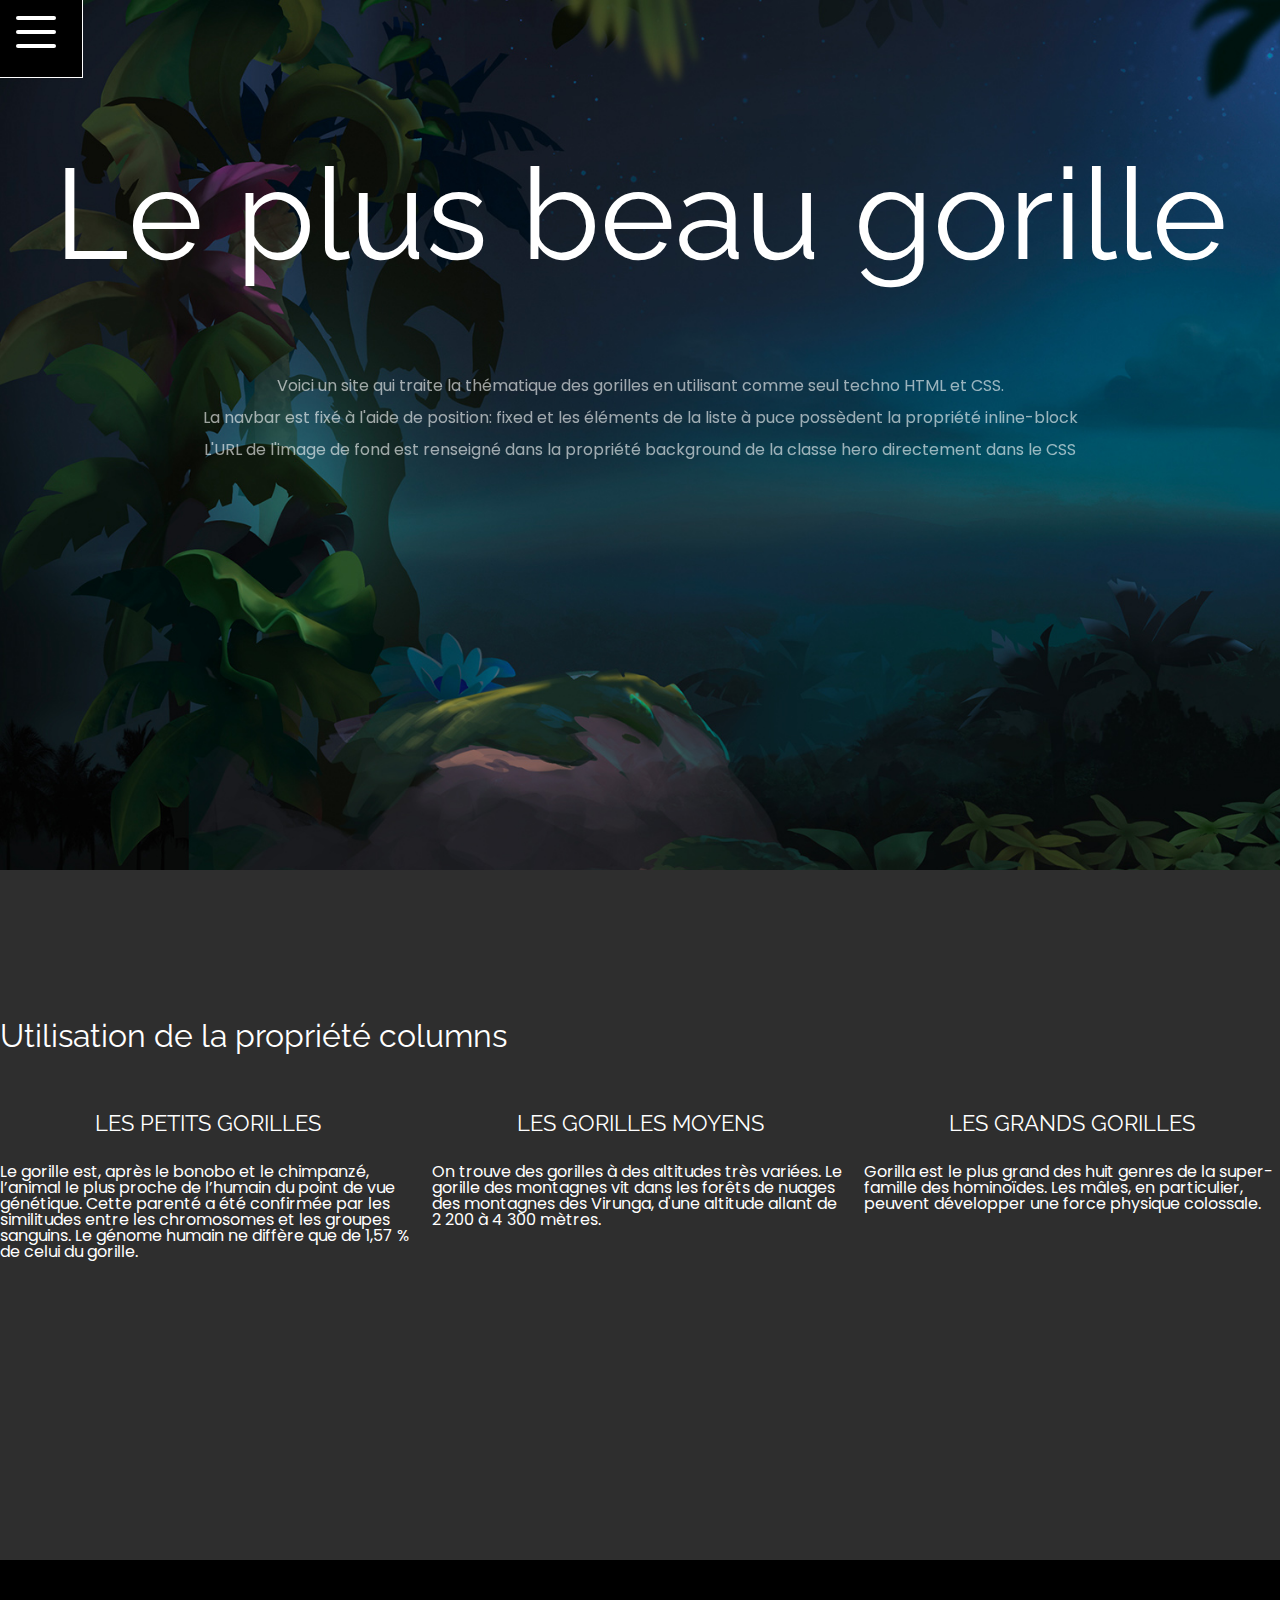
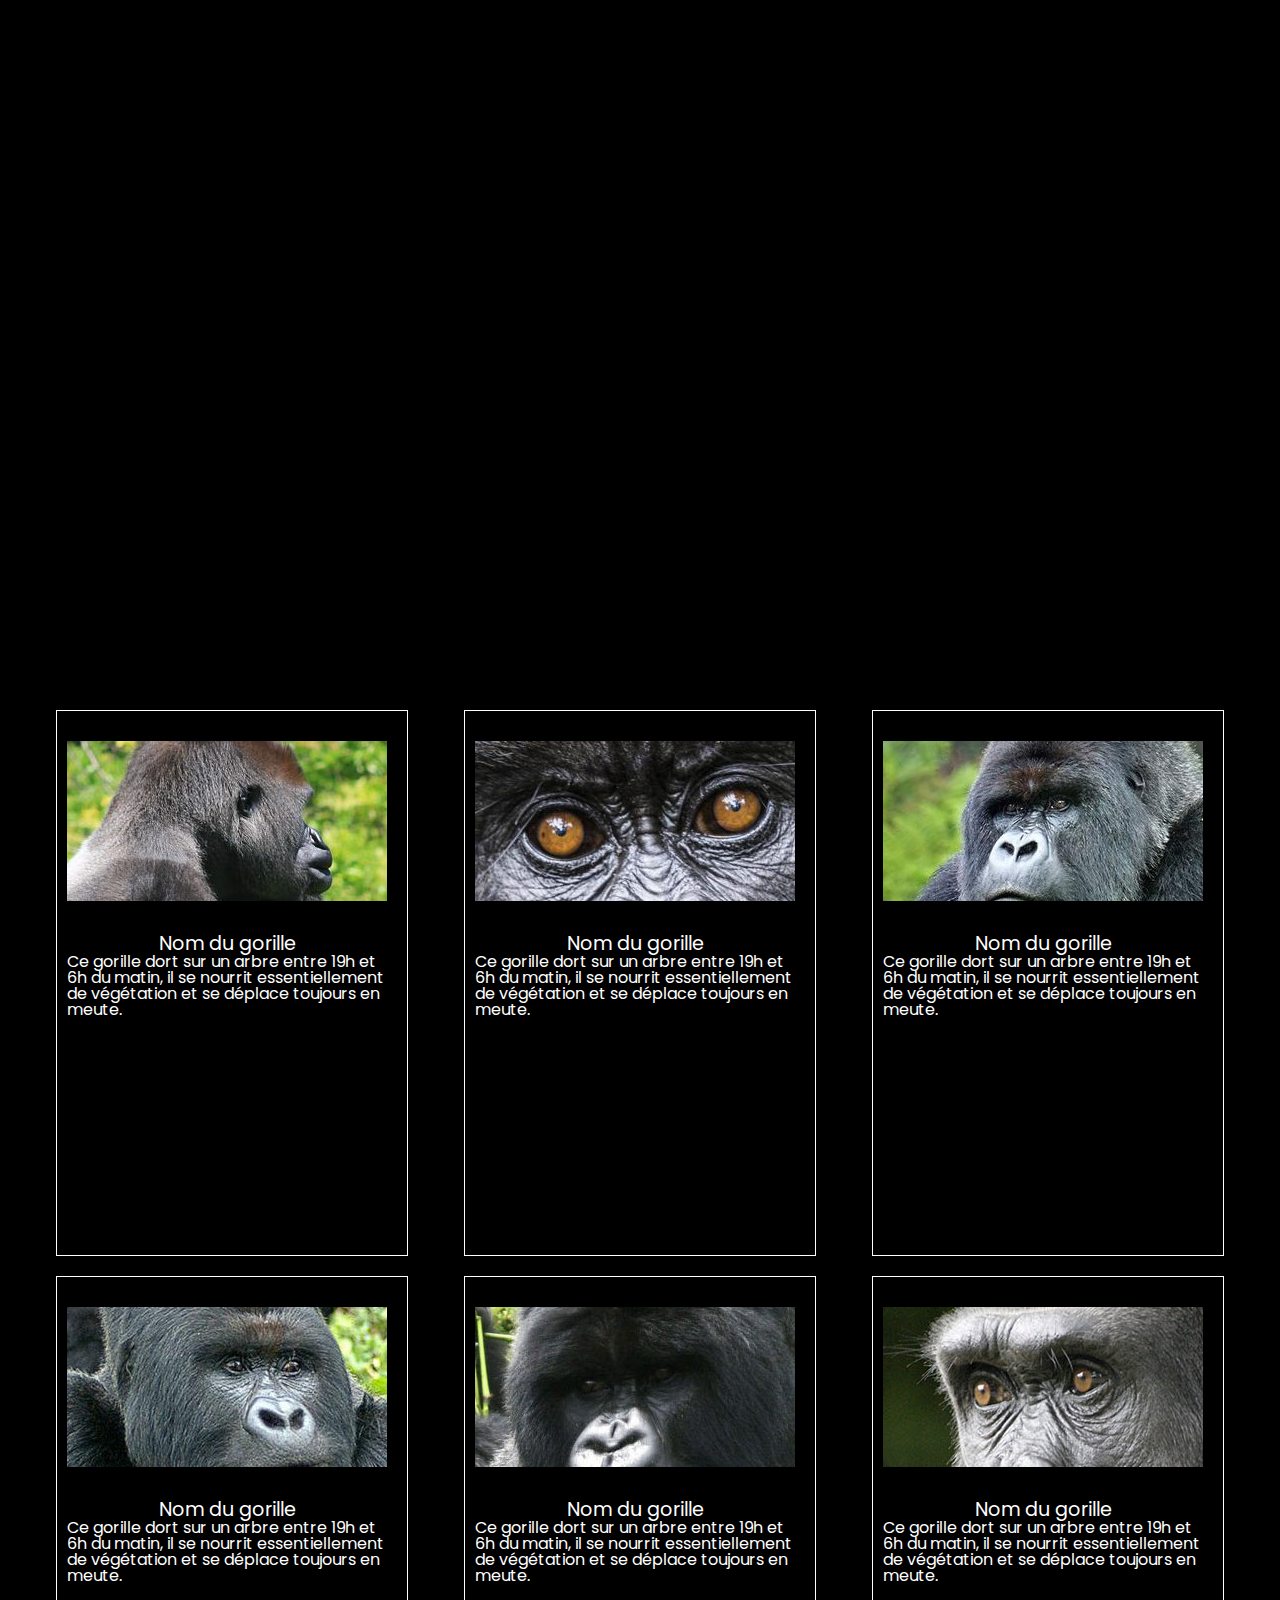
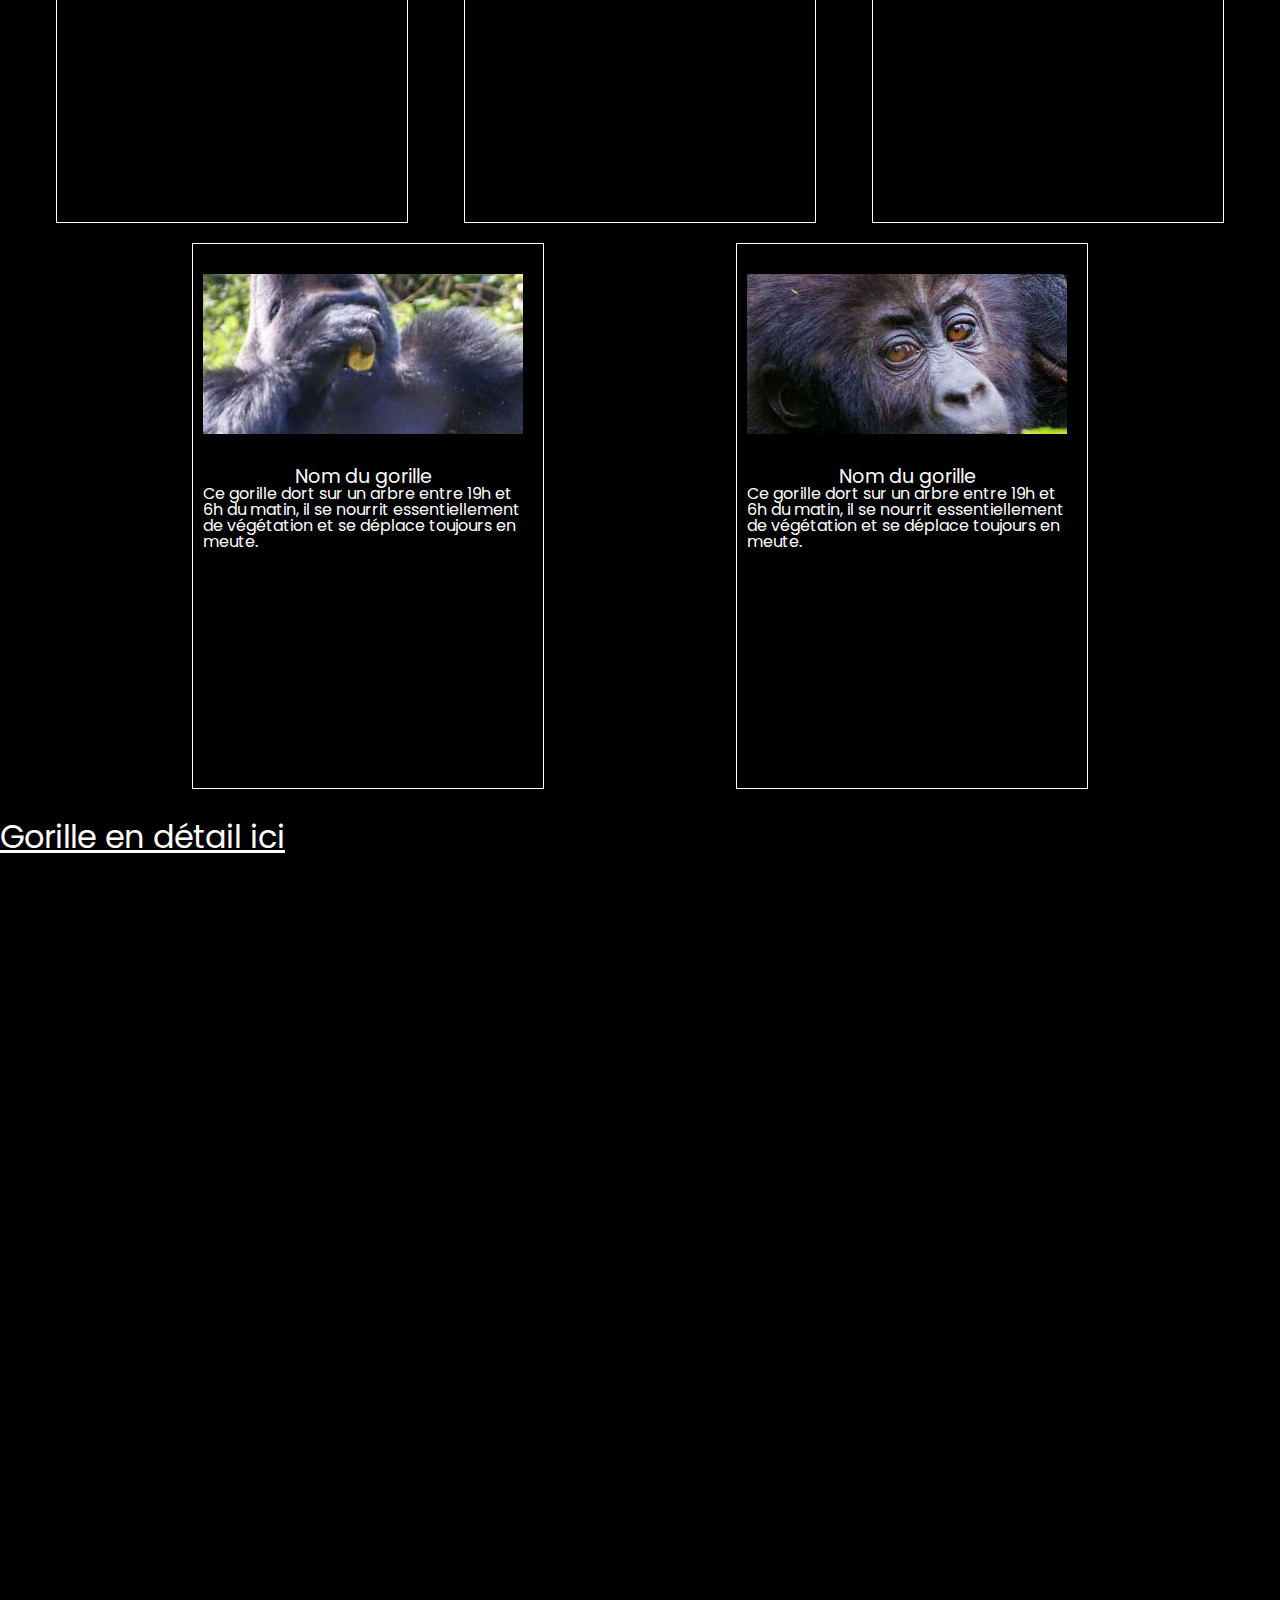
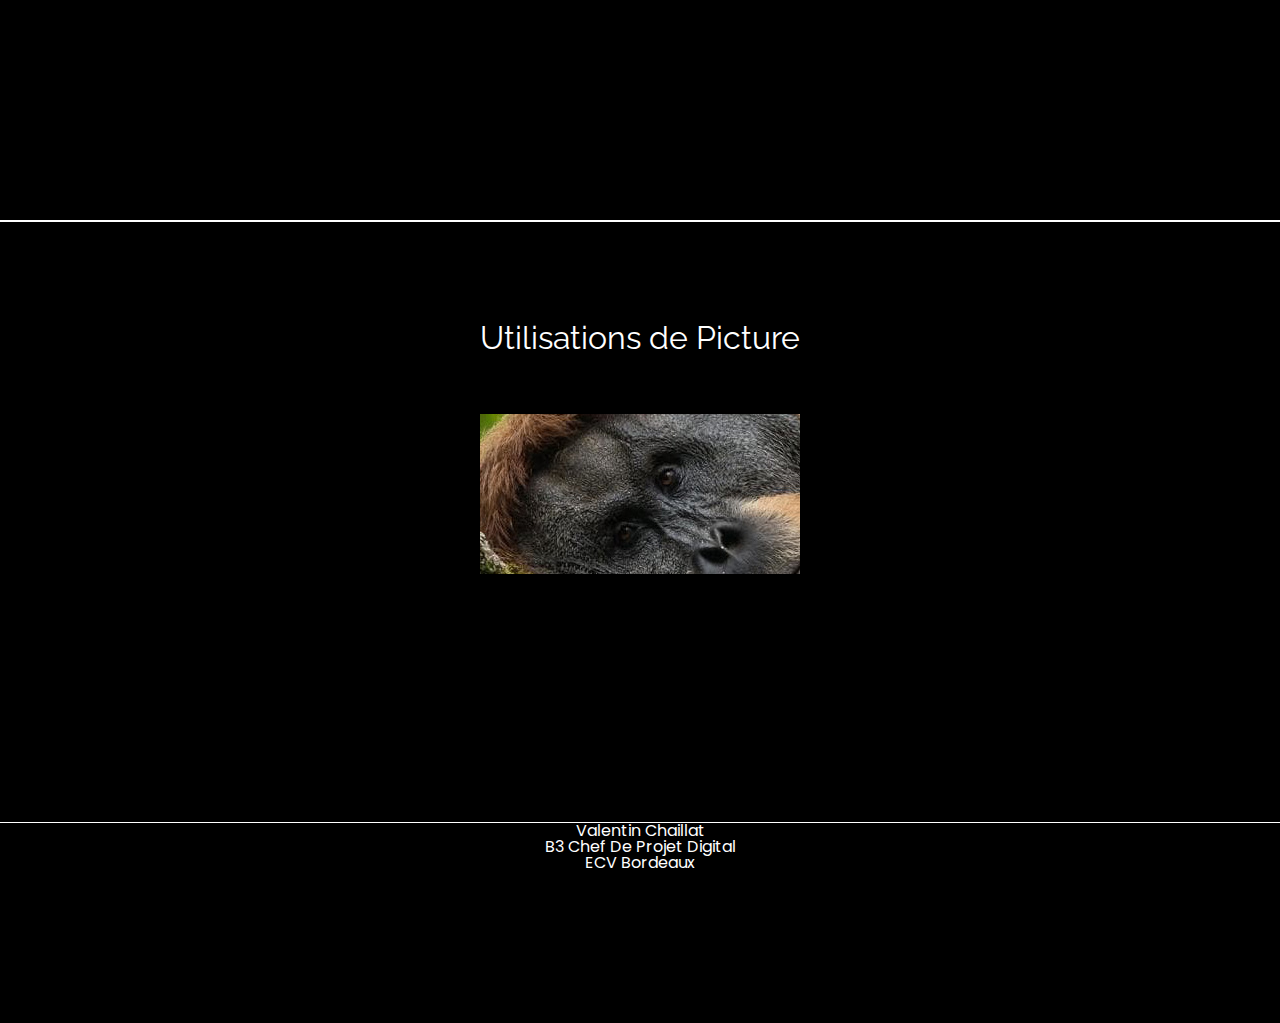
==== index.html @ 8bfe4c50 "nouveau repo, anciens site de gorille + menu burger" ====
<!DOCTYPE html>


<html>

<head>
	<meta charset="utf-8"/>
	<title>Gorille</title>
	<link rel="stylesheet" href="css/style.css">
</head>

<header>
    <a href="#main-menu" class="menu-toggle">
      <div class="burger-breads">
          <span></span>
          <span></span>
          <span></span>
      </div>
    </a>
    <nav id="main-menu" class="main-menu">
        <a href="#main-menu-toggle" class="menu-close">
          <div class="burger-breads close">
            <span></span>
            <span></span>
            <span></span>
          </div>
        </a>
        <ul>
          <li><a href="#">Acceuil</a></li>
          <li><a href="#bloc2">Propriété columns</a></li>
          <li><a href="#bloc3">Liste de gorille</a></li>
          <li><a href="#picture">Propriété Picture</a></li>
					<li><a href="../page/page2.html">Gorille en détail</a></li>


        </ul>
    </nav>
          <a href="#main-menu-toggle" class="backdrop" hidden></a>
  </header>

<body>

<section class="hero" id="hero">
		<h1>Le plus beau gorille</h1>
			<div class="description">
			Voici un site qui traite la thématique des gorilles en utilisant comme seul techno HTML et CSS.</br></br>
			La navbar est fixé à l'aide de position: fixed et les éléments de la liste à puce possèdent la propriété inline-block</br></br>
			L'URL de l'image de fond est renseigné dans la propriété background de la classe hero directement dans le CSS</br>
		</div>
</section>

<div class="bloc2" id="bloc2">
	<h2>Utilisation de la propriété columns</h2>
	 	<div class="colonne">
				<h3>Les petits gorilles</h3>
				Le gorille est, après le bonobo et le chimpanzé, l’animal le plus proche de l’humain du point de vue génétique. Cette parenté a été confirmée par les similitudes entre les chromosomes et les groupes sanguins. Le génome humain ne diffère que de 1,57 % de celui du gorille.
		</div>

		<div class="colonne">
				<h3>Les gorilles moyens</h3>
				On trouve des gorilles à des altitudes très variées. Le gorille des montagnes vit dans les forêts de nuages des montagnes des Virunga, d'une altitude allant de 2 200 à 4 300 mètres.
		</div>

		<div class="colonne">
				<h3>Les grands gorilles</h3>
				Gorilla est le plus grand des huit genres de la super-famille des hominoïdes. Les mâles, en particulier, peuvent développer une force physique colossale.
		</div>
</div>

<section class="imagefix1"></section>


<div class="bloc3" id="bloc3">
						<div class="content">
							<figure>
								<img src="../images/th/th-gorilla01.jpg" alt="image1 de gorille"  />
								<figcaption>
									<h4>Nom du gorille</h4>
										Ce gorille dort sur un arbre entre 19h et 6h du matin, il se nourrit essentiellement de végétation et se déplace toujours en meute.
								</figcaption>
							</figure>
						</div>
						<div class="content">
							<figure>
								<img src="../images/th/th-gorilla02.jpg" alt="image1 de gorille"  />
								<figcaption>
									<h4>Nom du gorille</h4>
										Ce gorille dort sur un arbre entre 19h et 6h du matin, il se nourrit essentiellement de végétation et se déplace toujours en meute.
								</figcaption>
							</figure>
						</div>

						<div class="content">
							<figure>
								<img src="../images/th/th-gorilla03.jpg" alt="image1 de gorille"  />
								<figcaption>
									<h4>Nom du gorille</h4>
										Ce gorille dort sur un arbre entre 19h et 6h du matin, il se nourrit essentiellement de végétation et se déplace toujours en meute.
								</figcaption>
							</figure>
						</div>

						<div class="content">
							<figure>
								<img src="../images/th/th-gorilla04.jpg" alt="image1 de gorille"  />
								<figcaption>
									<h4>Nom du gorille</h4>
										Ce gorille dort sur un arbre entre 19h et 6h du matin, il se nourrit essentiellement de végétation et se déplace toujours en meute.
								</figcaption>
							</figure>
						</div>

						<div class="content">
							<figure>
								<img src="../images/th/th-gorilla05.jpg" alt="image1 de gorille"  />
								<figcaption>
									<h4>Nom du gorille</h4>
										Ce gorille dort sur un arbre entre 19h et 6h du matin, il se nourrit essentiellement de végétation et se déplace toujours en meute.
								</figcaption>
							</figure>
						</div>

						<div class="content">
							<figure>
								<img src="../images/th/th-gorilla06.jpg" alt="image1 de gorille"  />
								<figcaption>
									<h4>Nom du gorille</h4>
										Ce gorille dort sur un arbre entre 19h et 6h du matin, il se nourrit essentiellement de végétation et se déplace toujours en meute.
								</figcaption>
							</figure>
						</div>

						<div class="content">
							<figure>
								<img src="../images/th/th-gorilla07.jpg" alt="image1 de gorille"  />
								<figcaption>
									<h4>Nom du gorille</h4>
										Ce gorille dort sur un arbre entre 19h et 6h du matin, il se nourrit essentiellement de végétation et se déplace toujours en meute.
								</figcaption>
							</figure>
						</div>

						<div class="content">
							<figure>
								<img src="../images/th/th-gorilla08.jpg" alt="image1 de gorille"  />
								<figcaption>
									<h4>Nom du gorille</h4>
										Ce gorille dort sur un arbre entre 19h et 6h du matin, il se nourrit essentiellement de végétation et se déplace toujours en meute.
								</figcaption>
							</figure>
						</div>

						<!-- <div class="content">
							<figure>
								<img src="../images/th/th-gorilla09.jpg" alt="image1 de gorille"  />
								<figcaption>
									<h4>Nom du gorille</h4>
										Ce gorille dort sur un arbre entre 19h et 6h du matin, il se nourrit essentiellement de végétation et se déplace toujours en meute.
								</figcaption>
							</figure>
						</div>

						<div class="content">
							<figure>
								<img src="../images/th/th-gorilla10.jpg" alt="image1 de gorille"  />
								<figcaption>
									<h4>Nom du gorille</h4>
										Ce gorille dort sur un arbre entre 19h et 6h du matin, il se nourrit essentiellement de végétation et se déplace toujours en meute.
								</figcaption>
							</figure>
						</div> -->


					<a href="../page/page2.html" class="lienpage2"> Gorille en détail ici </a>
</div>

<section class="imagefix2" id="picture"></section>

				<div class="bloc-picture">
					<h2>Utilisations de Picture</h2>
					<picture>
					    <source srcset="/images/th/th-gorilla13.jpg"
					            media="(min-width: 800px)">
					    <img src="/images/th/th-gorilla14.jpg" />
					</picture>
				</div>




</body>

<footer>

Valentin Chaillat</br>
B3 Chef De Projet Digital </br>
ECV Bordeaux

</footer>

</html>
---- css/style.css ----
@import 'vendor/reset.css';
@import 'typo.css';
@import 'main.css';
@import 'layout.css';
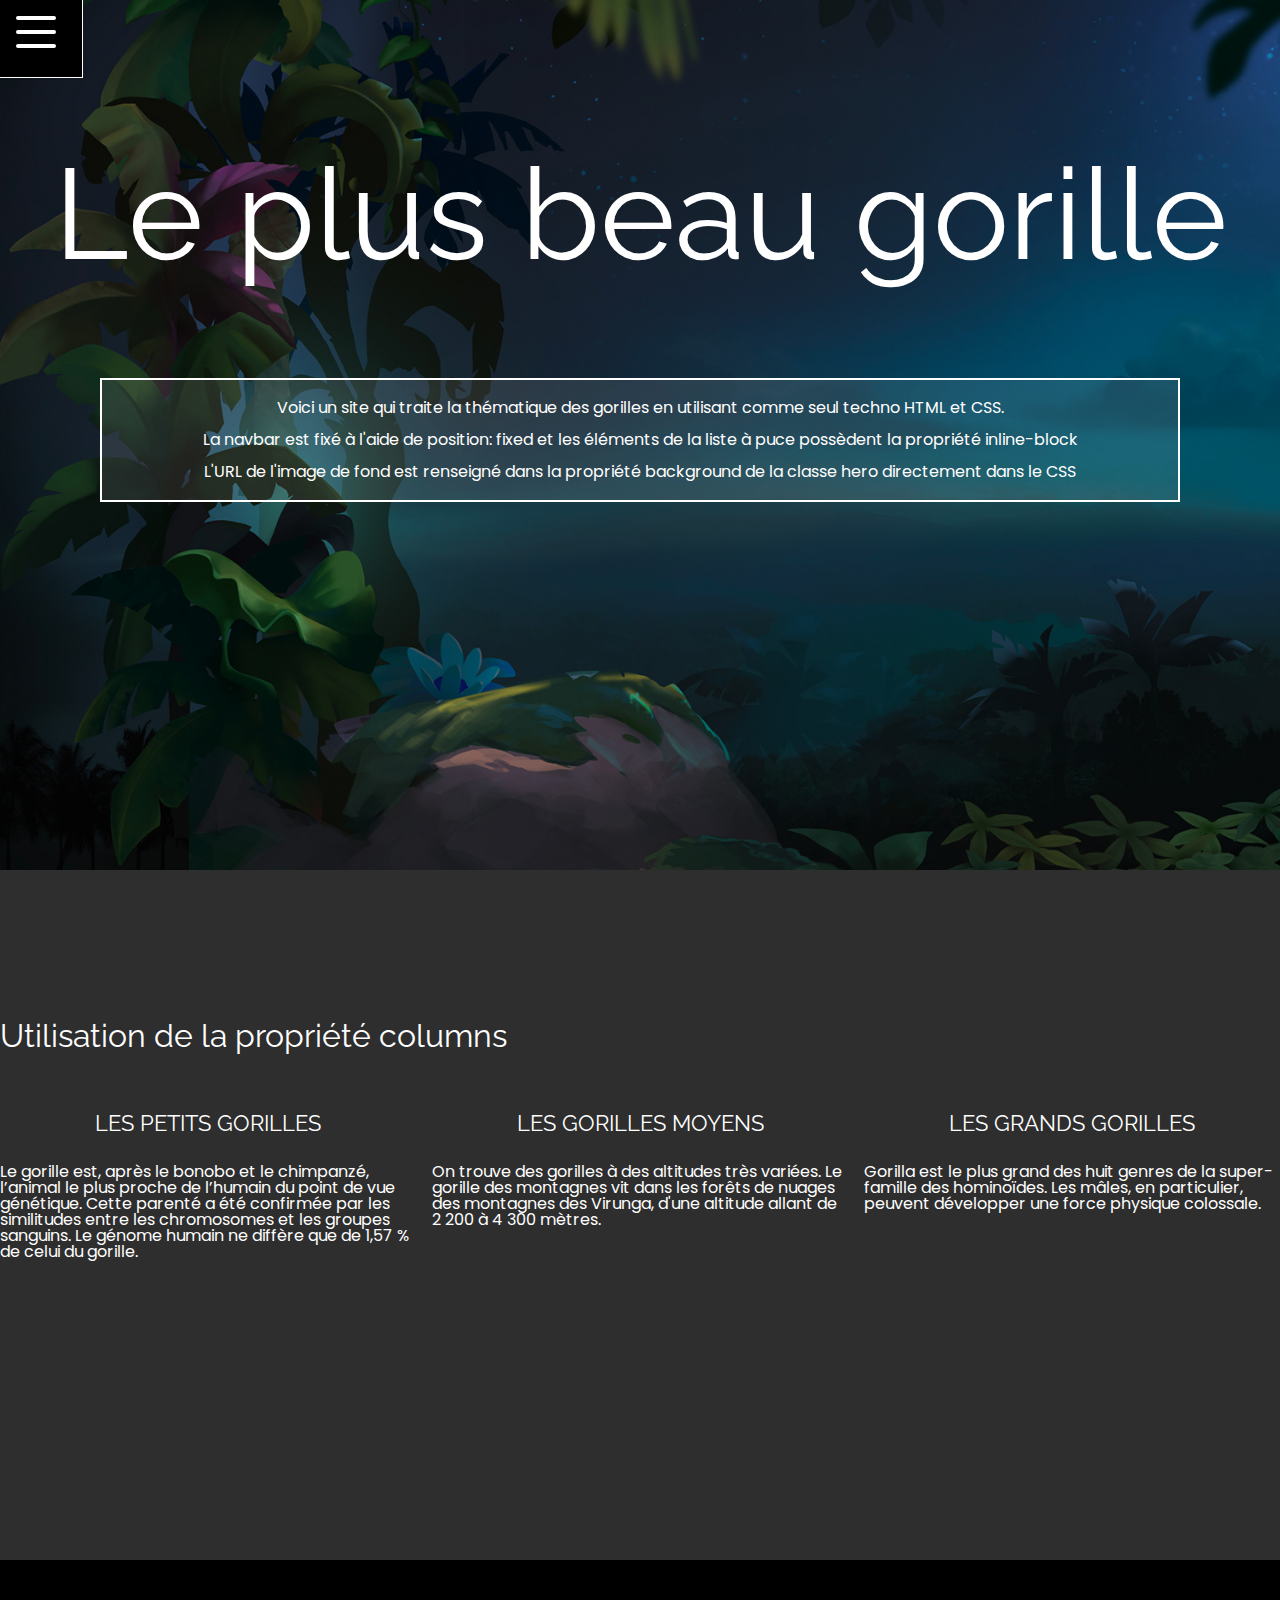
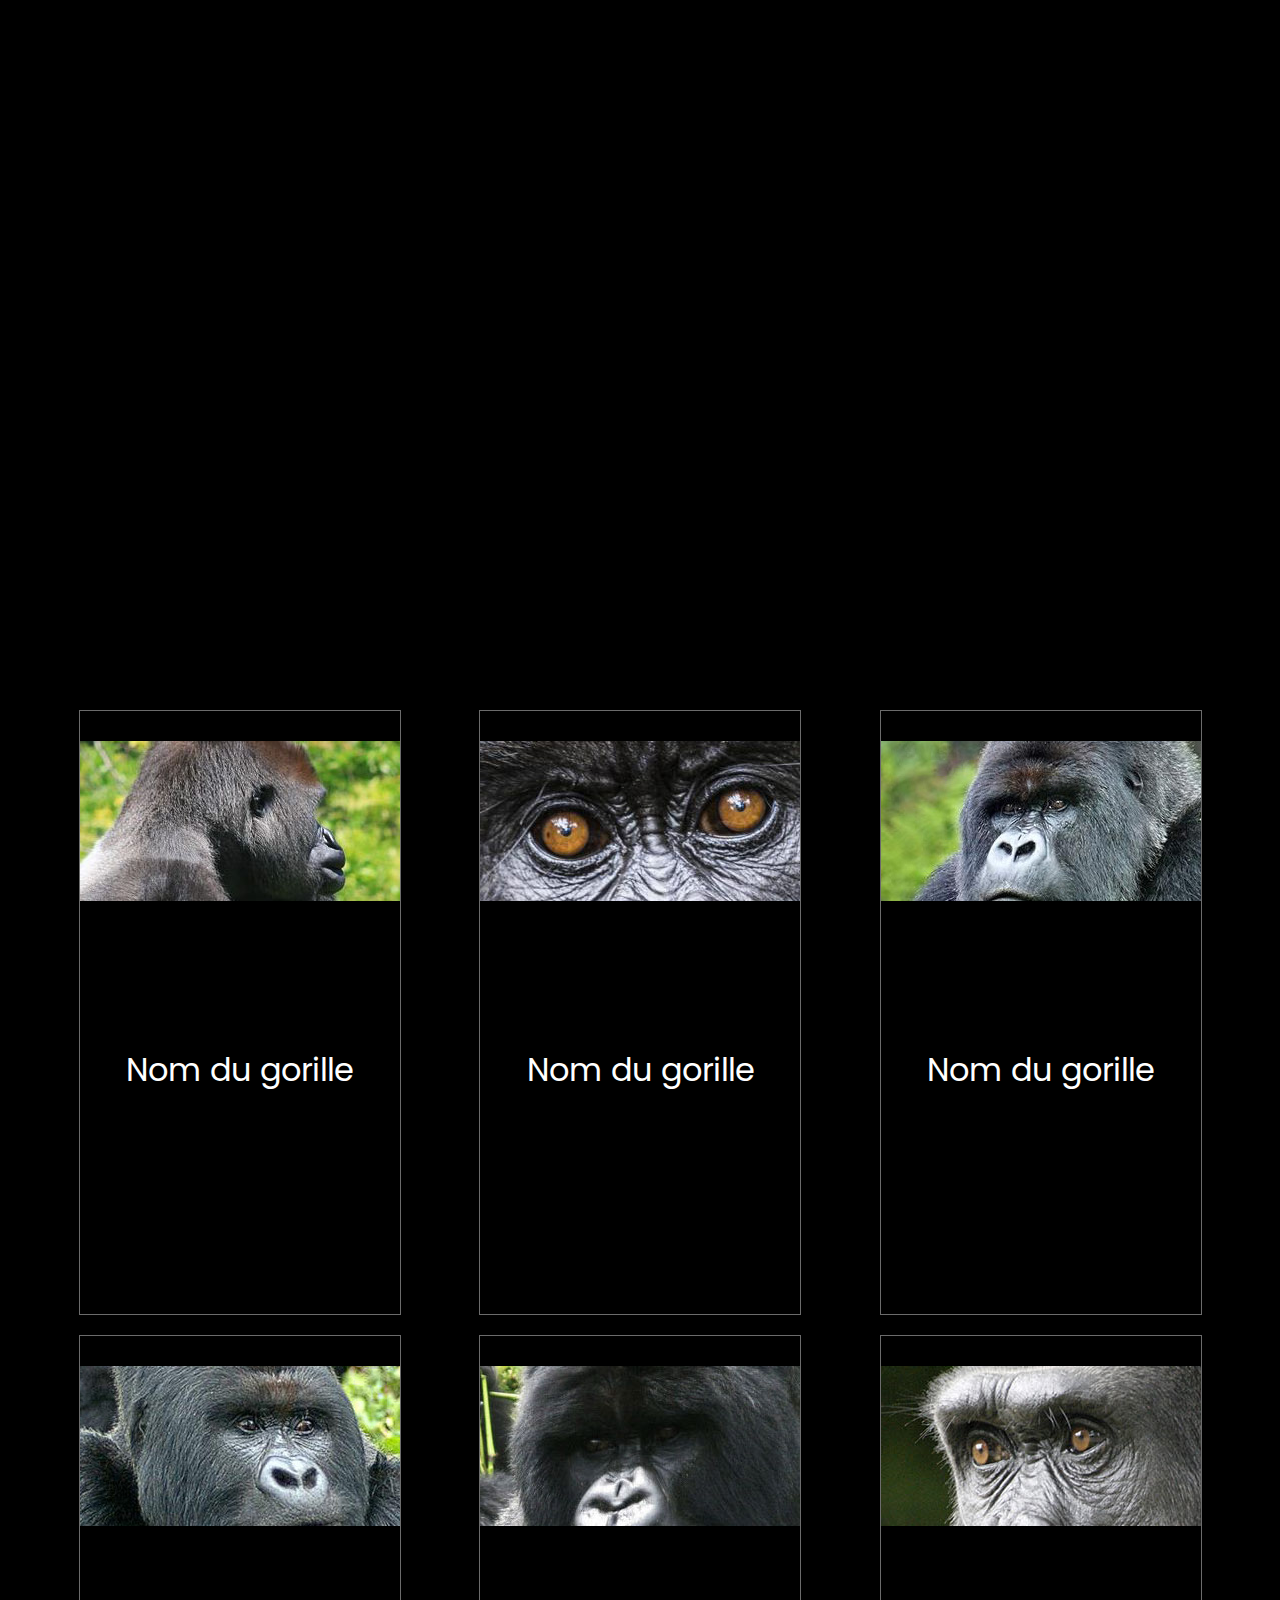
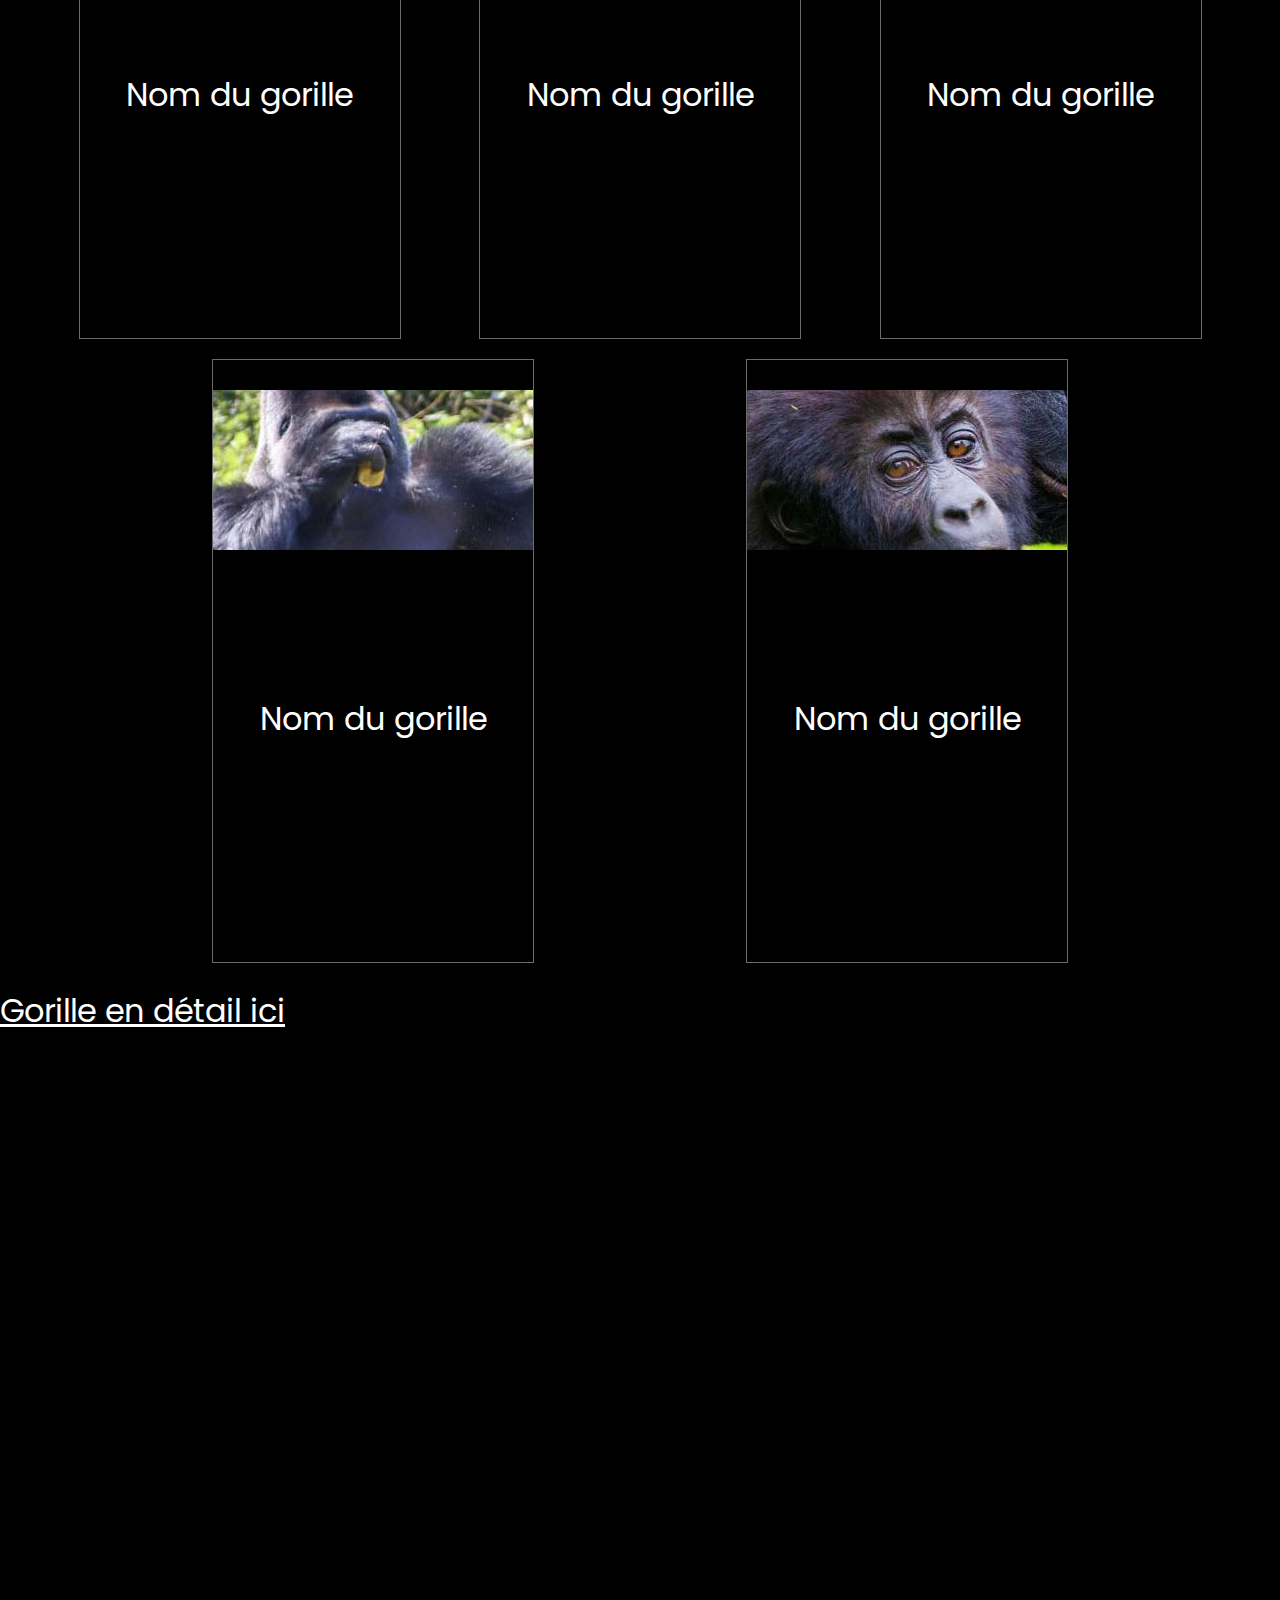
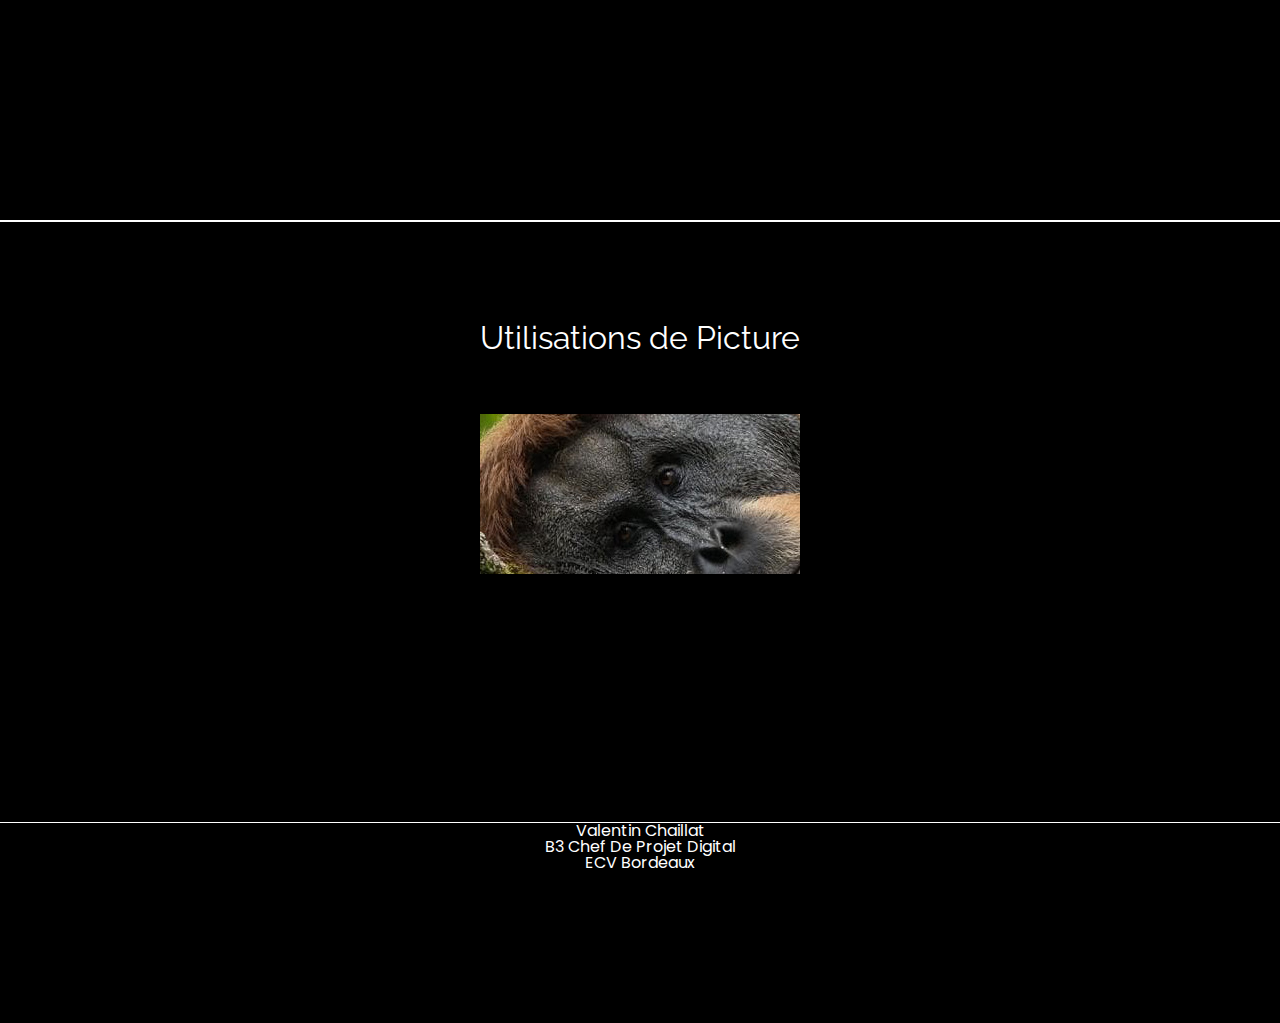
==== commit fbe1d4dc: "finalisation du projet" ====
--- a/index.html
+++ b/index.html
@@ -31,8 +31,6 @@
           <li><a href="#bloc3">Liste de gorille</a></li>
           <li><a href="#picture">Propriété Picture</a></li>
 					<li><a href="../page/page2.html">Gorille en détail</a></li>
-
-
         </ul>
     </nav>
           <a href="#main-menu-toggle" class="backdrop" hidden></a>
@@ -76,8 +74,9 @@
 								<img src="../images/th/th-gorilla01.jpg" alt="image1 de gorille"  />
 								<figcaption>
 									<h4>Nom du gorille</h4>
-										Ce gorille dort sur un arbre entre 19h et 6h du matin, il se nourrit essentiellement de végétation et se déplace toujours en meute.
-								</figcaption>
+										<p>Ce gorille dort sur un arbre entre 19h et 6h du matin, il se nourrit essentiellement de végétation et se déplace toujours en meute.</p>
+								</figcaption>
+
 							</figure>
 						</div>
 						<div class="content">
@@ -85,7 +84,7 @@
 								<img src="../images/th/th-gorilla02.jpg" alt="image1 de gorille"  />
 								<figcaption>
 									<h4>Nom du gorille</h4>
-										Ce gorille dort sur un arbre entre 19h et 6h du matin, il se nourrit essentiellement de végétation et se déplace toujours en meute.
+										<p>Ce gorille dort sur un arbre entre 19h et 6h du matin, il se nourrit essentiellement de végétation et se déplace toujours en meute.</p>
 								</figcaption>
 							</figure>
 						</div>
@@ -95,7 +94,7 @@
 								<img src="../images/th/th-gorilla03.jpg" alt="image1 de gorille"  />
 								<figcaption>
 									<h4>Nom du gorille</h4>
-										Ce gorille dort sur un arbre entre 19h et 6h du matin, il se nourrit essentiellement de végétation et se déplace toujours en meute.
+										<p>Ce gorille dort sur un arbre entre 19h et 6h du matin, il se nourrit essentiellement de végétation et se déplace toujours en meute.</p>
 								</figcaption>
 							</figure>
 						</div>
@@ -105,7 +104,7 @@
 								<img src="../images/th/th-gorilla04.jpg" alt="image1 de gorille"  />
 								<figcaption>
 									<h4>Nom du gorille</h4>
-										Ce gorille dort sur un arbre entre 19h et 6h du matin, il se nourrit essentiellement de végétation et se déplace toujours en meute.
+										<p>Ce gorille dort sur un arbre entre 19h et 6h du matin, il se nourrit essentiellement de végétation et se déplace toujours en meute.</p>
 								</figcaption>
 							</figure>
 						</div>
@@ -115,7 +114,7 @@
 								<img src="../images/th/th-gorilla05.jpg" alt="image1 de gorille"  />
 								<figcaption>
 									<h4>Nom du gorille</h4>
-										Ce gorille dort sur un arbre entre 19h et 6h du matin, il se nourrit essentiellement de végétation et se déplace toujours en meute.
+										<p>Ce gorille dort sur un arbre entre 19h et 6h du matin, il se nourrit essentiellement de végétation et se déplace toujours en meute.</p>
 								</figcaption>
 							</figure>
 						</div>
@@ -125,7 +124,7 @@
 								<img src="../images/th/th-gorilla06.jpg" alt="image1 de gorille"  />
 								<figcaption>
 									<h4>Nom du gorille</h4>
-										Ce gorille dort sur un arbre entre 19h et 6h du matin, il se nourrit essentiellement de végétation et se déplace toujours en meute.
+										<p>Ce gorille dort sur un arbre entre 19h et 6h du matin, il se nourrit essentiellement de végétation et se déplace toujours en meute.</p>
 								</figcaption>
 							</figure>
 						</div>
@@ -135,7 +134,7 @@
 								<img src="../images/th/th-gorilla07.jpg" alt="image1 de gorille"  />
 								<figcaption>
 									<h4>Nom du gorille</h4>
-										Ce gorille dort sur un arbre entre 19h et 6h du matin, il se nourrit essentiellement de végétation et se déplace toujours en meute.
+										<p>Ce gorille dort sur un arbre entre 19h et 6h du matin, il se nourrit essentiellement de végétation et se déplace toujours en meute.</p>
 								</figcaption>
 							</figure>
 						</div>
@@ -145,7 +144,7 @@
 								<img src="../images/th/th-gorilla08.jpg" alt="image1 de gorille"  />
 								<figcaption>
 									<h4>Nom du gorille</h4>
-										Ce gorille dort sur un arbre entre 19h et 6h du matin, il se nourrit essentiellement de végétation et se déplace toujours en meute.
+										<p>Ce gorille dort sur un arbre entre 19h et 6h du matin, il se nourrit essentiellement de végétation et se déplace toujours en meute.</p>
 								</figcaption>
 							</figure>
 						</div>
@@ -174,9 +173,9 @@
 					<a href="../page/page2.html" class="lienpage2"> Gorille en détail ici </a>
 </div>
 
-<section class="imagefix2" id="picture"></section>
-
-				<div class="bloc-picture">
+<section class="imagefix2"></section>
+
+				<div class="bloc-picture" id="picture">
 					<h2>Utilisations de Picture</h2>
 					<picture>
 					    <source srcset="/images/th/th-gorilla13.jpg"
@@ -194,7 +193,8 @@
 
 Valentin Chaillat</br>
 B3 Chef De Projet Digital </br>
-ECV Bordeaux
+ECV Bordeaux</br>
+<div class="logo-footer"></div>
 
 </footer>
 
